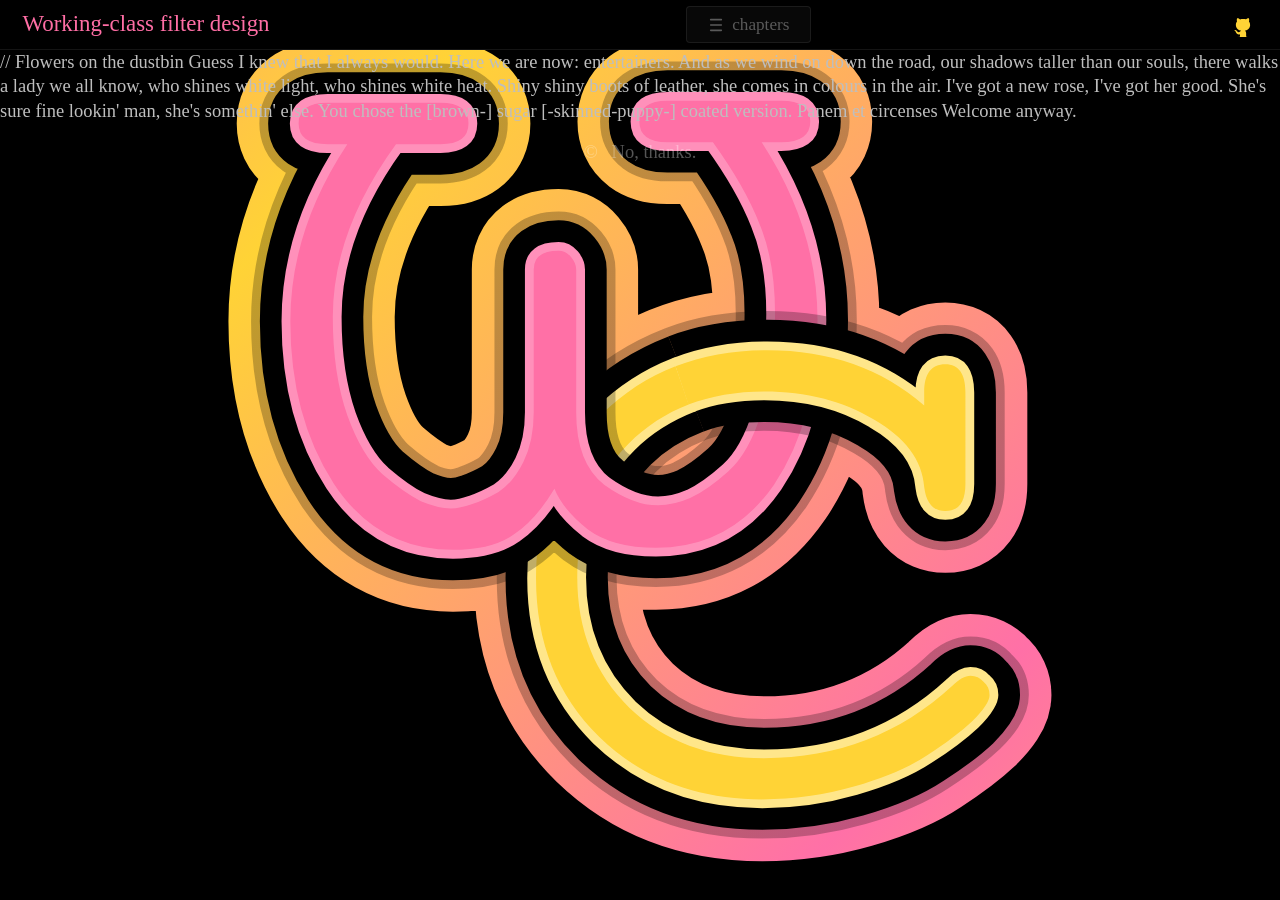
==== index.html @ 8db4210f "Is "Is this field mandatory?" mandatory?" ====
<!DOCTYPE html>
<html lang="en">


    <head>
        <title>Working-class filter design | Welcome anyway</title>
        <meta charset="UTF-8"/>
        <meta name="viewport" content="width=device-width, initial-scale=1"/>
        <meta name="author" content="Antoine Portes"/>
        <meta
          name="keywords"
          content="filter design, DSP, signal processing, tuna sandwich"
        />
        <meta
          name="description"
          content="Experimental pedagogy: I don't teach, I learn and document along the way. HTML version."
    />
        <link rel="canonical" href="https://www.antoineportes.com/workingClassFilterDesign/">
        <!-- Style -->
        <link
          rel="preload"
          href="assets/fonts/Ysabeau/YsabeauInfant[wght].woff2"
          as="font"
          type="font/woff2"
          crossorigin
        >
        <link
          rel="preload"
          href="assets/fonts/Ysabeau/YsabeauInfant-Italic[wght].woff2"
          as="font"
          type="font/woff2"
          crossorigin
        >
        <link
          rel="preload"
          href="assets/fonts/Ysabeau/YsabeauSC[wght].woff2"
          as="font"
          type="font/woff2"
          crossorigin
        >
        <link
          rel="preload"
          href="assets/fonts/Unifont/unifont-17.0.05.woff2"
          as="font"
          type="font/woff2"
          crossorigin
        >
        <link
          rel="preload"
          href="assets/fonts/EBGaramond/EBGaramond-VariableFont[wght].ttf"
          as="font"
          type="font/ttf"
          crossorigin
        >
        <link
          rel="preload"
          href="assets/fonts/EBGaramond/EBGaramond-Italic-VariableFont[wght].ttf"
          as="font"
          type="font/ttf"
          crossorigin
        >
        <link rel="stylesheet" type="text/css" href="assets/css/index.css"/>
        <!-- Manifest -->
        <link rel="manifest" href="site.webmanifest">
        <!-- Favicon -->
        <link rel="icon" type="image/x-icon" href="assets/favicon/favicon.ico">
        <link rel="icon" href="assets/favicon/favicon.svg" type="image/svg+xml">
        <link rel="icon" type="image/png" sizes="16x16" href="assets/favicon/favicon-16x16.png">
        <link rel="icon" type="image/png" sizes="32x32" href="assets/favicon/favicon-32x32.png">
        <link rel="apple-touch-icon" sizes="180x180" href="assets/favicon/apple-touch-icon.png">
        <!-- ======== SCRIPTS ======== -->
        <!-- #### Layout #### -->
        <script
          defer
          src="assets/javascript/layout.js"
        >
        </script>
        <!-- #### MathJax #### -->
        <script
          async
          src="assets/javascript/mathjax/config.js"
        >
        </script>
    </head>



    <body>


      <nav>

        <a
          title="Home"
          target="_self"
          type="text/html"
          charset="UTF-8"
          rel="home"
          href=""
        >
          <h1>
            Working-class filter design
          </h1>
        </a>

        <div class="dropdown">
          <button
            onclick="toggleDropdown(event)"
            aria-haspopup="true"
            aria-expanded="false"
          >
            <svg
              viewBox="0 0 120 120"
              version="1.1"
              xmlns="http://www.w3.org/2000/svg"
            >
              <g>
                <path
                  style="stroke-width:12;stroke-linecap:round;stroke-linejoin:round;"
                  d="m 20,20 h 80"
                />
                <path
                  style="stroke-width:12;stroke-linecap:round;stroke-linejoin:round;"
                  d="m 20,60 h 80"
                />
                <path
                  style="stroke-width:12;stroke-linecap:round;stroke-linejoin:round;"
                  d="m 20,100 h 80"
                />
              </g>
            </svg>
            chapters
          </button>
          <menu>
            <!-- I. Analytic saignals -->
            <li>
              <a
                href="./01-analytic-signals.html"
                class="current"
              >
                Chapter <span class="small-caps">i</span>: Analytic signals
              </a>
            </li>
            <!-- II. RC -->
            <li>
              <a
                href="./02-rc.html"
                rel="next"
              >
                Chapter <span class="small-caps">ii</span>: $ RC $
              </a>
            </li>
            <!-- III. = I + II -->
            <li>
              <a
                href="./03-equals-one-plus-two.html"
                rel="next"
              >
                Chapter <span class="small-caps">iii</span>:
                $ \ = \ $ <span class="small-caps">i</span>
                $ + $ <span class="small-caps">ii</span>
              </a>
            </li>
            <!-- IV. Jargon -->
            <li>
              <a
                href="./04-jargon.html"
                rel="next"
              >
                Chapter <span class="small-caps">iv</span>: Jargon
              </a>
            </li>
            <!-- V. Poles and zeroes -->
            <li>
              <a
                href="./05-poles-and-zeroes.html"
                rel="next"
              >
                Chapter <span class="small-caps">v</span>: Poles and zeroes
              </a>
            </li>
            <!-- VI. More jargon -->
            <li>
              <a
                href="./06-more-jargon.html"
                rel="next"
              >
                Chapter <span class="small-caps">vi</span>: More jargon
              </a>
            </li>
            <!-- VII. Ones and zeroes -->
            <li>
              <a
                href="./07-ones-and-zeroes.html"
                rel="next"
              >
                Chapter <span class="small-caps">vii</span>: Ones and zeroes
              </a>
            </li>
            <!-- Stephen Butterworth -->
            <li>
              <a
                href="./08-stephen-butterworth.html"
                rel="next"
              >
                Chapter <span class="small-caps">viii</span>: Stephen Butterworth
              </a>
            </li>
          </menu>
        </div>

        <button class="gitHub">
          <a
            href="https://github.com/antoineportes/Working-class-filter-design"
            target="_blank"
            rel="noopener noreferrer"
            aria-label="original (GitHub repository)"
            title="original (GitHub repository)"
          >
            <svg
              width="24"
              height="24"
              viewBox="0 0 512 512"
              version="1.1"
              xmlns="http://www.w3.org/2000/svg"
            >
              <g transform="scale(4)">
                <path
                  class="octoCat"
                  d="M 82.374999,128 C 90.249999,128 120,97.285025 120,70.18496 120,35.946913 94.843771,8.0000003 63.890627,8 32.937485,7.9999997 8.0000002,35.946913 8,70.18496 7.9999998,97.043069 37.75,128 45.625,128 Z"
                />
                <path
                  d="M 54.125061,93.559792 C 37.624947,91.494958 25.999934,79.235401 25.999934,63.362485 c 0,-6.452321 2.250058,-13.420951 6.000066,-18.066659 -1.624947,-4.258577 -1.374955,-13.291907 0.499984,-17.034309 4.999967,-0.645219 11.750008,2.064699 15.750008,5.807102 4.749975,-1.548525 9.749942,-2.322787 15.875005,-2.322787 6.125061,0 11.125028,0.774262 15.625011,2.193743 3.875004,-3.613359 10.750041,-6.323277 15.750008,-5.678058 1.749943,3.484315 1.999935,12.517644 0.374987,16.905265 4,4.903796 6.124927,11.485295 6.124927,18.195703 0,15.872916 -11.624877,27.874385 -28.374983,30.068263 4.249992,2.838962 7.125028,9.033332 7.125028,16.131002 v 13.42095 c 0,3.87145 3.125028,6.06519 6.875037,4.51667 C 110.25006,118.59508 128,95.23736 128,66.330625 128,29.810041 99.250025,3.2178539e-7 63.875003,0 28.499984,-3.2178539e-7 2.6122451e-7,29.810041 0,66.330625 -2.4816324e-7,94.979273 17.624947,118.72412 41.374955,127.62841 44.749975,128.91885 48,126.59606 48,123.11175 v -10.32391 c -1.749942,0.7744 -4,1.29058 -6.000066,1.29058 -8.249992,0 -13.124962,-4.64571 -16.624979,-13.29205 C 24,97.302194 22.500049,95.23736 19.625012,94.850229 c -1.499951,-0.129044 -2.000065,-0.774262 -2.000065,-1.548524 0,-1.54866 2.50005,-2.710053 5.000098,-2.710053 3.625013,0 6.74991,2.322921 9.999935,7.097674 2.500048,3.742404 5.124962,5.419974 8.249992,5.419974 3.125028,0 5.124962,-1.1614 8,-4.129537 2.125061,-2.193878 3.750008,-4.129534 5.250089,-5.419971 z"
                />
              </g>
            </svg>
          </a>
        </button>

      </nav>



      <!-- ==== .M.A.I.N. .W.I.N.D.O.W. ==== -->
      <main>


        <article>
          //  Flowers on the dustbin
  Guess I knew that I always would.
  Here we are now: entertainers.
  And as we wind on down the road,
  our shadows taller than our souls,
  there walks a lady we all know,
  who shines white light, who shines white heat.
  Shiny shiny boots of leather,
  she comes in colours in the air.
  I've got a new rose, I've got her good.
  She's sure fine lookin' man, she's somethin' else.

  You chose the [brown-] sugar [-skinned-puppy-] coated version.
  Panem et circenses
  Welcome anyway.
        </article>


        <footer>
          &COPY; &nbsp; No, thanks.
        </footer>


      </main><!-- End Main -->



    </body>


</html>
---- assets/css/index.css ----
@import url('main.css') layer(main);

@layer override
{


  body
  {
    position: relative;
  }

  main
  {
    position: absolute;
    top: var(--navbar-height);
    height: calc(100% - var(--navbar-height));
    background-image: url(../favicon/favicon.svg);
    background-size: contain;
    background-repeat: no-repeat;
    background-position: center;
    background-attachment: fixed;
    background-color: transparent;
  }


}
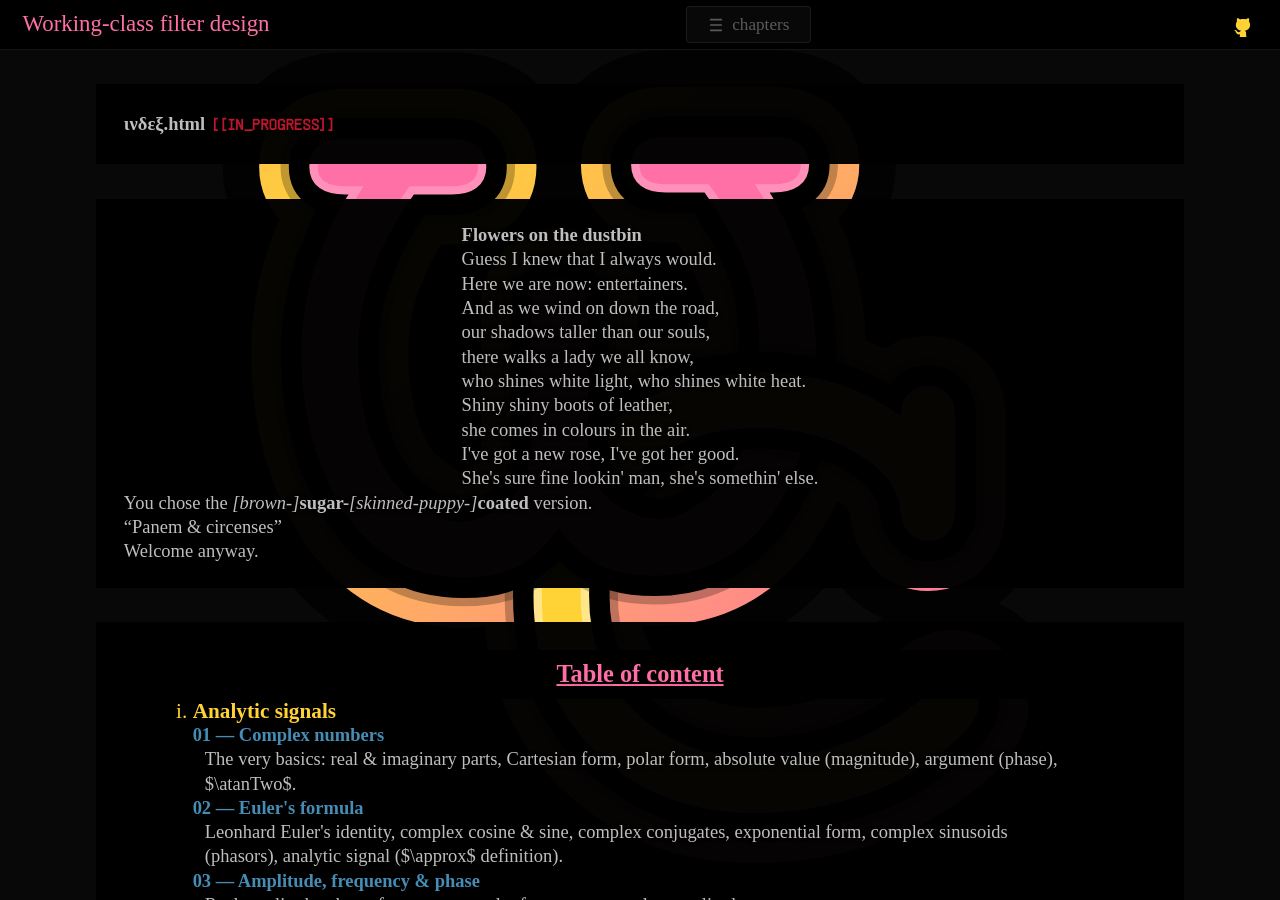
==== commit e3b5c230: "Is "Is this field mandatory?" mandatory?" ====
--- a/index.html
+++ b/index.html
@@ -3,7 +3,7 @@
 
 
     <head>
-        <title>Working-class filter design | Welcome anyway</title>
+        <title>Welcome anyway | Working-class filter design</title>
         <meta charset="UTF-8"/>
         <meta name="viewport" content="width=device-width, initial-scale=1"/>
         <meta name="author" content="Antoine Portes"/>
@@ -96,7 +96,7 @@
           type="text/html"
           charset="UTF-8"
           rel="home"
-          href=""
+          href="https://www.antoineportes.com/workingClassFilterDesign/"
         >
           <h1>
             Working-class filter design
@@ -132,11 +132,11 @@
             chapters
           </button>
           <menu>
-            <!-- I. Analytic saignals -->
+            <!-- I. Analytic signals -->
             <li>
               <a
-                href="./01-analytic-signals.html"
-                class="current"
+                href="chapters/01-analytic-signals.html"
+                rel="next"
               >
                 Chapter <span class="small-caps">i</span>: Analytic signals
               </a>
@@ -144,7 +144,7 @@
             <!-- II. RC -->
             <li>
               <a
-                href="./02-rc.html"
+                href="chapters/02-rc.html"
                 rel="next"
               >
                 Chapter <span class="small-caps">ii</span>: $ RC $
@@ -153,18 +153,18 @@
             <!-- III. = I + II -->
             <li>
               <a
-                href="./03-equals-one-plus-two.html"
+                href="chapters/03-equals-one-plus-two.html"
                 rel="next"
               >
                 Chapter <span class="small-caps">iii</span>:
-                $ \ = \ $ <span class="small-caps">i</span>
+                $ \; = \; $ <span class="small-caps">i</span>
                 $ + $ <span class="small-caps">ii</span>
               </a>
             </li>
             <!-- IV. Jargon -->
             <li>
               <a
-                href="./04-jargon.html"
+                href="chapters/04-jargon.html"
                 rel="next"
               >
                 Chapter <span class="small-caps">iv</span>: Jargon
@@ -173,7 +173,7 @@
             <!-- V. Poles and zeroes -->
             <li>
               <a
-                href="./05-poles-and-zeroes.html"
+                href="chapters/05-poles-and-zeroes.html"
                 rel="next"
               >
                 Chapter <span class="small-caps">v</span>: Poles and zeroes
@@ -182,7 +182,7 @@
             <!-- VI. More jargon -->
             <li>
               <a
-                href="./06-more-jargon.html"
+                href="chapters/06-more-jargon.html"
                 rel="next"
               >
                 Chapter <span class="small-caps">vi</span>: More jargon
@@ -191,7 +191,7 @@
             <!-- VII. Ones and zeroes -->
             <li>
               <a
-                href="./07-ones-and-zeroes.html"
+                href="chapters/07-ones-and-zeroes.html"
                 rel="next"
               >
                 Chapter <span class="small-caps">vii</span>: Ones and zeroes
@@ -200,7 +200,7 @@
             <!-- Stephen Butterworth -->
             <li>
               <a
-                href="./08-stephen-butterworth.html"
+                href="chapters/08-stephen-butterworth.html"
                 rel="next"
               >
                 Chapter <span class="small-caps">viii</span>: Stephen Butterworth
@@ -242,34 +242,680 @@
 
 
       <!-- ==== .M.A.I.N. .W.I.N.D.O.W. ==== -->
-      <main>
-
-
-        <article>
-          //  Flowers on the dustbin
-  Guess I knew that I always would.
-  Here we are now: entertainers.
-  And as we wind on down the road,
-  our shadows taller than our souls,
-  there walks a lady we all know,
-  who shines white light, who shines white heat.
-  Shiny shiny boots of leather,
-  she comes in colours in the air.
-  I've got a new rose, I've got her good.
-  She's sure fine lookin' man, she's somethin' else.
-
-  You chose the [brown-] sugar [-skinned-puppy-] coated version.
-  Panem et circenses
-  Welcome anyway.
-        </article>
-
-
-        <footer>
-          &COPY; &nbsp; No, thanks.
-        </footer>
-
-
-      </main><!-- End Main -->
+      <wc-index-wrap>
+        <main>
+
+
+          <h2>ινδεξ.html <wc-ascii class="Achtung">[[IN_PROGRESS]]</wc-ascii></h2>
+
+
+          <header>
+            <figure>
+              <h4 class="small-caps">Flowers on the dustbin</h4>
+              <p>
+                Guess I knew that I always would.
+                <br/>
+                Here we are now: entertainers.
+                <br/>
+                And as we wind on down the road,
+                <br/>
+                our shadows taller than our souls,
+                <br/>
+                there walks a lady we all know,
+                <br/>
+                who shines white light, who shines white heat.
+                <br/>
+                Shiny shiny boots of leather,
+                <br/>
+                she comes in colours in the air.
+                <br/>
+                I've got a new rose, I've got her good.
+                <br/>
+                She's sure fine lookin' man, she's somethin' else.
+              </p>
+            </figure>
+            <p>
+              You chose the
+              <i>[brown-]</i><b>sugar-</b><i>[skinned-puppy-]</i><b>coated</b>
+              version.
+            </p>
+            <p class="small-caps">
+              <mark>Panem & circenses</mark>
+            </p>
+            <p>Welcome anyway.</p>
+          </header>
+
+          <menu id="ToC">
+            <h3>Table of content</h3>
+            <ol>
+              <!-- Chapter I -->
+              <li>
+                <h4>
+                  <a
+                    title="Working-class filter design
+  Chapter I: Analytic signals"
+                    href="chapters/01-analytic-signals.html"
+                    target="_top"
+                    rel="next"
+                    hreflang="en-GB"
+                    type="text"
+                    charset="UTF-8"
+                  >
+                    Analytic signals
+                  </a>
+                </h4>
+                <dl>
+                  <!-- #01 -->
+                  <dt>
+                    <h5>
+                      <a
+                        title="Working-class filter design
+      Chapter I: Analytic signals
+      01 — Complex numbers"
+                        href="chapters/01-analytic-signals.html#01"
+                        target="_top"
+                        rel="next"
+                        hreflang="en-GB"
+                        type="text"
+                        charset="UTF-8"
+                      >
+                        <span class="small-caps">01</span>
+                        — Complex numbers
+                      </a>
+                    </h5>
+                  </dt>
+                  <dd>
+                    <p>
+                      The very basics:
+                      real & imaginary parts,
+                      Cartesian form, polar form,
+                      absolute value (magnitude), argument (phase),
+                      $\atanTwo$.
+                    </p>
+                  </dd>
+                  <!-- #02 -->
+                  <dt>
+                    <h5>
+                      <a
+                        title="Working-class filter design
+      Chapter I: Analytic signals
+      02 — Euler's formula"
+                        href="chapters/01-analytic-signals.html#02"
+                        target="_top"
+                        rel="next"
+                        hreflang="en-GB"
+                        type="text"
+                        charset="UTF-8"
+                      >
+                        <span class="small-caps">02</span>
+                        — Euler's formula
+                      </a>
+                    </h5>
+                  </dt>
+                  <dd>
+                    <p>
+                      Leonhard Euler's identity,
+                      complex cosine & sine,
+                      complex conjugates, exponential form,
+                      complex sinusoids (phasors),
+                      analytic signal ($\approx$ definition).
+                    </p>
+                  </dd>
+                  <!-- #03 -->
+                  <dt>
+                    <h5>
+                      <a
+                        title="Working-class filter design
+      Chapter I: Analytic signals
+      03 — Amplitude, frequency & phase"
+                        href="chapters/01-analytic-signals.html#03"
+                        target="_top"
+                        rel="next"
+                        hreflang="en-GB"
+                        type="text"
+                        charset="UTF-8"
+                      >
+                        <span class="small-caps">03</span>
+                        — Amplitude, frequency & phase
+                      </a>
+                    </h5>
+                  </dt>
+                  <dd>
+                    <p>
+                      Real amplitude, phase,
+                      frequency, angular frequency,
+                      complex amplitude.
+                    </p>
+                  </dd>
+                  <!-- #04 -->
+                  <dt>
+                    <h5>
+                      <a
+                        title="Working-class filter design
+      Chapter I: Analytic signals
+      04 — Fourier's integral"
+                        href="chapters/01-analytic-signals.html#04"
+                        target="_top"
+                        rel="next"
+                        hreflang="en-GB"
+                        type="text"
+                        charset="UTF-8"
+                      >
+                        <span class="small-caps">04</span>
+                        — Fourier's integral
+                      </a>
+                    </h5>
+                  </dt>
+                  <dd>
+                    <p>
+                      Spectrum, partial,
+                      harmonics, fundamental, overtones,
+                      DC offset.
+                      <br/>
+                      <span class="small-caps">1</span><sup>st</sup>
+                      shot at Fourier:
+                      <br/>
+                      Fourier series (real)
+                      $\longrightarrow$
+                      inverse Fourier transform
+                      (real)
+                      $\longrightarrow$
+                      inverse Fourier transform
+                      (complex, bilateral).
+                    </p>
+                  </dd>
+                  <!-- #05 -->
+                  <dt>
+                    <h5>
+                      <a
+                        title="Working-class filter design
+      Chapter I: Analytic signals
+      05 — Conclusion"
+                        href="chapters/01-analytic-signals.html#05"
+                        target="_top"
+                        rel="next"
+                        hreflang="en-GB"
+                        type="text"
+                        charset="UTF-8"
+                      >
+                        <span class="small-caps">05</span>
+                        — Conclusion
+                      </a>
+                    </h5>
+                  </dt>
+                  <dd>
+                    <p>
+                      Mid-chapter conclusion because why not.
+                    </p>
+                  </dd>
+                  <!-- #06 -->
+                  <dt>
+                    <h5>
+                      <a
+                        title="Working-class filter design
+      Chapter I: Analytic signals
+      06 — Not so fast..."
+                        href="chapters/01-analytic-signals.html#06"
+                        target="_top"
+                        rel="next"
+                        hreflang="en-GB"
+                        type="text"
+                        charset="UTF-8"
+                      >
+                        <span class="small-caps">06</span>
+                        — Not so fast...
+                      </a>
+                    </h5>
+                  </dt>
+                  <dd>
+                    <p>
+                      Inverse Fourier transform
+                      $\longrightarrow$
+                      inverse Laplace transform.
+                      <br/>
+                      σ (sigma)?
+                    </p>
+                  </dd>
+                  <!-- #07 -->
+                  <dt>
+                    <h5>
+                      <a
+                        title="Working-class filter design
+      Chapter I: Analytic signals
+      07 — Ewige Wiederkunft"
+                        href="chapters/01-analytic-signals.html#07"
+                        target="_top"
+                        rel="next"
+                        hreflang="en-GB"
+                        type="text"
+                        charset="UTF-8"
+                      >
+                        <span class="small-caps">07</span>
+                        — Ewige Wiederkunft
+                      </a>
+                    </h5>
+                  </dt>
+                  <dd>
+                    <p>
+                      Integral vs. average: debugging concepts.
+                      <br/>
+                      ($\dots$proto-embryonic self-unbeknownst materialist Calculus$\dots$)
+                      <br/>
+                      Odd, even & periodic functions.
+                      <br/>
+                      Bilateral integration $+$ sinusoids (real and complex).
+                      <br/>
+                      Fourier (not inverse) transform from scratch, complex, but for real.
+                    </p>
+                  </dd>
+                  <!-- #08 -->
+                  <dt>
+                    <h5>
+                      <a
+                        title="Working-class filter design
+      Chapter I: Analytic signals
+      08 — ἀρχαί"
+                        href="chapters/01-analytic-signals.html#08"
+                        target="_top"
+                        rel="next"
+                        hreflang="en-GB"
+                        type="text"
+                        charset="UTF-8"
+                      >
+                        <span class="small-caps">08</span>
+                        — <span class="oldSchool">ἀρχαί</span>
+                      </a>
+                    </h5>
+                  </dt>
+                  <dd>
+                    <p>
+                      First-principles Calculus.
+                    </p>
+                  </dd>
+                  <!-- #09 -->
+                  <dt>
+                    <h5>
+                      <a
+                        title="Working-class filter design
+      Chapter I: Analytic signals
+      09 — Swiß connection"
+                        href="chapters/01-analytic-signals.html#09"
+                        target="_top"
+                        rel="next"
+                        hreflang="en-GB"
+                        type="text"
+                        charset="UTF-8"
+                      >
+                        <span class="small-caps">09</span>
+                        — Swiß connection
+                      </a>
+                    </h5>
+                  </dt>
+                  <dd>
+                    <p>
+                      <wc-ascii class="Achtung"><small>[[original_IN_PROGRESS]]</small></wc-ascii>
+                    </p>
+                    <p>
+                      Birth of $e^x$:
+                      <br/>
+                      Jakob Bernoulli & the Rheingold fever;
+                      <br/>
+                      Blaise Pascal* & the last temptation;
+                      <br/>
+                      Leonhard Euler & us mortals.
+                      <br/>
+                      <small>(* not Swiss, sue me.)</small>
+                    </p>
+                  </dd>
+                  <!-- #10 -->
+                  <dt>
+                    <h5>
+                      <a
+                        title="Working-class filter design
+      Chapter I: Analytic signals
+      10 — The ι manifesto"
+                        href="chapters/01-analytic-signals.html#10"
+                        target="_top"
+                        rel="next"
+                        hreflang="en-GB"
+                        type="text"
+                        charset="UTF-8"
+                      >
+                        <span class="small-caps">10</span>
+                        — The <wc-big>$\iota$</wc-big> manifesto
+                      </a>
+                    </h5>
+                  </dt>
+                  <dd>
+                    <p>
+                      <wc-ascii class="Achtung"><small>[[original_IN_PROGRESS]]</small></wc-ascii>
+                    </p>
+                    <p>
+                      This is my number.
+                      There are many like it, but this one is mine.
+                    </p>
+                  </dd>
+                  <!-- #10 -->
+                  <dt>
+                    <h5>
+                      <a
+                        title="Working-class filter design
+      Chapter I: Analytic signals
+      11 — Cardinal sine"
+                        href="chapters/01-analytic-signals.html#11"
+                        target="_top"
+                        rel="next"
+                        hreflang="en-GB"
+                        type="text"
+                        charset="UTF-8"
+                      >
+                        <span class="small-caps">11</span>
+                        — Cardinal sine
+                      </a>
+                    </h5>
+                  </dt>
+                  <dd>
+                    <p>
+                      <wc-ascii class="Achtung"><small>[[original_IN_PROGRESS]]</small></wc-ascii>
+                    </p>
+                    <p>
+                      Why Fourier works $+$ grumpy complaints
+                      about limits, infinity & domain discontinuities.
+                    </p>
+                  </dd>
+                  <!-- APPENDIX -->
+                  <dt>
+                    <h5>
+                      <a
+                        title="Working-class filter design
+      Chapter I: Analytic signals
+      APPENDIX: Complex arithmetic"
+                        href="chapters/01-analytic-signals.html#APPENDIX"
+                        target="_top"
+                        rel="next"
+                        hreflang="en-GB"
+                        type="text"
+                        charset="UTF-8"
+                      >
+                        <span class="small-caps">Appendix</span>:
+                        Complex arithmetic
+                      </a>
+                    </h5>
+                  </dt>
+                  <dd>
+                    <p>
+                      More like algebra:
+                      sum, difference, product, division,
+                      exponentiation, logarithms.
+                      <br/>
+                      Conjugates, opposites, conjugates-opposites
+                      on the unit circle.
+                    </p>
+                  </dd>
+                  <!-- BONUS -->
+                  <dt>
+                    <h5>
+                      <a
+                        title="Working-class filter design
+      Chapter I: Analytic signals
+      BONUS: Complex arithmetic"
+                        href="chapters/01-analytic-signals.html#BONUS"
+                        target="_top"
+                        rel="next"
+                        hreflang="en-GB"
+                        type="text"
+                        charset="UTF-8"
+                      >
+                        <span class="small-caps">Bonus</span>:
+                        Greek alphabet
+                      </a>
+                    </h5>
+                  </dt>
+                  <dd>
+                    <p>
+                      The set of letters used when writing
+                      in the language spoken by people of a
+                      country in South-eastern Europe.
+                    </p>
+                  </dd>
+                  <dt><wc-ascii>[[&nbsp;original&nbsp;]]</wc-ascii></dt>
+                  <dd>
+                    <a
+                      title="GitHub | antoineportes / Working-class-filter-design / Chapter 01_ Analytic signals"
+                      href="https://github.com/antoineportes/Working-class-filter-design/blob/main/Chapter 01_ Analytic signals"
+                      target="_blank"
+                      rel="external"
+                      hreflang="en-GB"
+                      type="text"
+                      charset="UTF-8"
+                    >
+                      <wc-ascii>view on GitHub</wc-ascii>
+                    </a>
+                    <a
+                      title="(new tab, just in case)"
+                      href="https://github.com/antoineportes/Working-class-filter-design/raw/main/Chapter 01_ Analytic signals"
+                      target="_blank"
+                      rel="external"
+                      hreflang="en-GB"
+                      type="text"
+                      charset="UTF-8"
+                    >
+                      <wc-ascii>download raw text</wc-ascii>
+                    </a>
+                  </dd>
+                </dl>
+              </li>
+              <!-- Chapter II -->
+              <li>
+                <h4>
+                  <a
+                    title="Working-class filter design
+  Chapter II: RC"
+                    href="chapters/02-RC.html"
+                    target="_top"
+                    rel="next"
+                    hreflang="en-GB"
+                    type="text"
+                    charset="UTF-8"
+                  >
+                    $RC$
+                  </a>
+                </h4>
+              </li>
+              <!-- Chapter III -->
+              <li>
+                <h4>
+                  <a
+                    title="Working-class filter design
+  Chapter III:  =  I + II"
+                    href="chapters/03-equals-one-plus-two.html"
+                    target="_top"
+                    rel="next"
+                    hreflang="en-GB"
+                    type="text"
+                    charset="UTF-8"
+                  >
+                    $ \; = \; $
+                    <span class="small-caps">i</span>
+                    $ + $
+                    <span class="small-caps">ii</span>
+                  </a>
+                </h4>
+              </li>
+              <!-- Chapter IV -->
+              <li>
+                <h4>
+                  <a
+                    title="Working-class filter design
+  Chapter IV: Jargon"
+                    href="chapters/04-jargon.html"
+                    target="_top"
+                    rel="next"
+                    hreflang="en-GB"
+                    type="text"
+                    charset="UTF-8"
+                  >
+                    Jargon
+                  </a>
+                </h4>
+              </li>
+              <!-- Chapter V -->
+              <li>
+                <h4>
+                  <a
+                    title="Working-class filter design
+  Chapter V: Poles and zeroes"
+                    href="chapters/05-poles-and-zeroes.html"
+                    target="_top"
+                    rel="next"
+                    hreflang="en-GB"
+                    type="text"
+                    charset="UTF-8"
+                  >
+                    Poles and zeroes
+                  </a>
+                </h4>
+              </li>
+              <!-- Chapter VI -->
+              <li>
+                <h4>
+                  <a
+                    title="Working-class filter design
+  Chapter VI: More jargon"
+                    href="chapters/06-more-jargon.html"
+                    target="_top"
+                    rel="next"
+                    hreflang="en-GB"
+                    type="text"
+                    charset="UTF-8"
+                  >
+                    More jargon
+                  </a>
+                </h4>
+              </li>
+              <!-- Chapter VII -->
+              <li>
+                <h4>
+                  <a
+                    title="Working-class filter design
+  Chapter VII: Ones and zeroes"
+                    href="chapters/07-ones-and-zeroes.html"
+                    target="_top"
+                    rel="next"
+                    hreflang="en-GB"
+                    type="text"
+                    charset="UTF-8"
+                  >
+                    Ones and zeroes
+                  </a>
+                </h4>
+              </li>
+              <!-- Chapter VI -->
+              <li>
+                <h4>
+                  <a
+                    title="Working-class filter design
+  Chapter VIII: Stephen Butterworth"
+                    href="chapters/08-stephen-butterworth.html"
+                    target="_top"
+                    rel="next"
+                    hreflang="en-GB"
+                    type="text"
+                    charset="UTF-8"
+                  >
+                    Stephen Butterworth
+                  </a>
+                </h4>
+              </li>
+            </ol>
+          </menu>
+
+          <article>
+            <h4>Why <mark>Working-class</mark>?</h4>
+            <p>
+              Class struggle is hard to deny
+              when it's literally threatening your life.
+              <br/>
+              The word <b class="small-caps Achtung">Anarchy</b>
+              used to haunt the rich in the form of night terrors.
+              <br/>
+              Now they print it on T-shirts
+              and make profit out of it.
+            </p>
+            <p>
+              Check mate in one move.
+              <br/>
+              Discredit the cause,
+              erase the record of deaths by Bourgeoisie,
+              <br/>
+              hijack the dream,
+              trademark the fight,
+              feed sheep to the sheep.
+              <br/>
+              That's what the system does.
+              <br/>
+              It has no self-respect.
+              <br/>
+              It makes movies about Mandela
+              filmed with cameras
+              built by slave-children in China.
+              <br/>
+              It swallows everything
+              and shits it out as commodities.
+              <br/>
+              Even its enemies.
+              Especially its enemies.
+              <br/>
+              <cite><b>Ungeheure Waarensammlung</b></cite>.
+              <br/>
+              You think brain rot is fun?
+              <br/>
+              Good.
+              <br/>
+              Produce, consume, repeat.
+            </p>
+            <p>
+              Meanwhile your leaders
+              are focused on transhumanism
+              and eternal life...
+              <br/>
+              Still taking <cite>Übermensch</cite> literally.
+              <br/>
+              Still profaning <span class="small-caps">Zarathustra</span>
+              while making sure you never read it.
+            </p>
+            <p>
+              If the system wants to eat us so bad —
+              <br/>
+              — let us become poison.
+            </p>
+            <p>
+              Billionaires kill?
+              <br/>
+              Kill billionaires.
+            </p>
+            <p>
+              My race is human.
+              <br/>
+              My gender is irrelevant.
+            </p>
+            <p>
+              My flag is black.
+              <br/>
+              My frontiers are not.
+              <br/>
+              My nation is Working-class.
+            </p>
+          </article>
+
+
+          <footer>
+            &COPY; &nbsp; No, thanks.
+          </footer>
+
+
+        </main><!-- End Main -->
+      </wc-index-wrap>
 
 
 
--- a/assets/css/index.css
+++ b/assets/css/index.css
@@ -7,20 +7,146 @@
   body
   {
     position: relative;
+    background-color: var(--chapter-bg);
+  }
+
+  wc-index-wrap {
+    display: block;
+    width: 100vw;
+    height: calc(100vh - var(--navbar-height));
+    margin-top: var(--navbar-height);
+    overflow-y: auto;
+    scroll-behavior: smooth;
+    overflow-x: hidden;
+    background-image: url(../favicon/favicon.svg);
+    background-size: calc(100vh - var(--navbar-height));
+    background-repeat: no-repeat;
+    background-position-x: center;
+    background-position-y: bottom;
+    background-attachment: fixed;
+
+    &::-webkit-scrollbar
+    {
+      width: 10px;
+      height: 10px;
+      background-color: transparent;
+      border-radius: 4px;
+      border: 1px solid var(--subliminal);
+    }
+    &::-webkit-scrollbar-corner
+    {
+      background: transparent;
+    }
+    &::-webkit-scrollbar-thumb
+    {
+      background-color: hsl(21, 22.5%, 12.25%);
+      border-radius: 4px;
+    }
+    &::-webkit-scrollbar-thumb:hover
+    {
+      background-color: hsl(21, 45%, 49%);
+    }
   }
 
   main
   {
-    position: absolute;
-    top: var(--navbar-height);
-    height: calc(100% - var(--navbar-height));
-    background-image: url(../favicon/favicon.svg);
-    background-size: contain;
-    background-repeat: no-repeat;
-    background-position: center;
-    background-attachment: fixed;
+    width: 85%;
+    /*max-width: 1088px;*/
     background-color: transparent;
+    margin: 0 auto;
+    overflow: visible;
+    scroll-behavior: unset;
   }
 
+  h2, header, menu#ToC, article, footer
+  {
+    box-sizing: border-box;
+    background-color: rgba(0, 0, 0, 0.975);
+    text-shadow: 0 0 4px var(--black);
+    padding: var(--H);
+    margin: 2rem 0;
+  }
+
+  header
+  {
+    padding: var(--lineHeight) var(--H);
+  }
+
+  menu#ToC
+  {
+    & > ol
+    {
+      list-style: lower-roman;
+
+      & > li
+      {
+
+        margin: 0 0 var(--V) 4rem;
+
+        &::marker
+        {
+          color: var(--yellow);
+          font-weight: 444;
+          font-size: 115%;
+          font-family: var(--small-caps);
+        }
+
+        & dl
+        {
+          margin: 0 4rem 0 0;
+
+          & dd
+          {
+            margin: 0;
+            padding: 0 var(--V);
+          }
+        }
+      }
+    }
+
+    & h3
+    {
+      display: block;
+      width: 100%;
+      padding: var(--V) 0;
+      font-size: 132%;
+      text-align: center;
+      color: var(--pink);
+      text-decoration: underline;
+      background-color: var(--black);
+    }
+
+    & h4
+    {
+      font-size: 115%;
+      font-weight: 666;
+    }
+
+    & h5
+    {
+      font-weight: 555;
+
+      & > a
+      {
+        &:link, &:visited
+        {
+          color: var(--sky);
+          text-decoration: none;
+        }
+        &:hover, &:active
+        {
+          color: var(--ground);
+          text-decoration: none;
+        }
+      }
+    }
+
+  }
+
+  figure
+  {
+    width: fit-content;
+    margin: 0 auto;
+  }
 
 }
